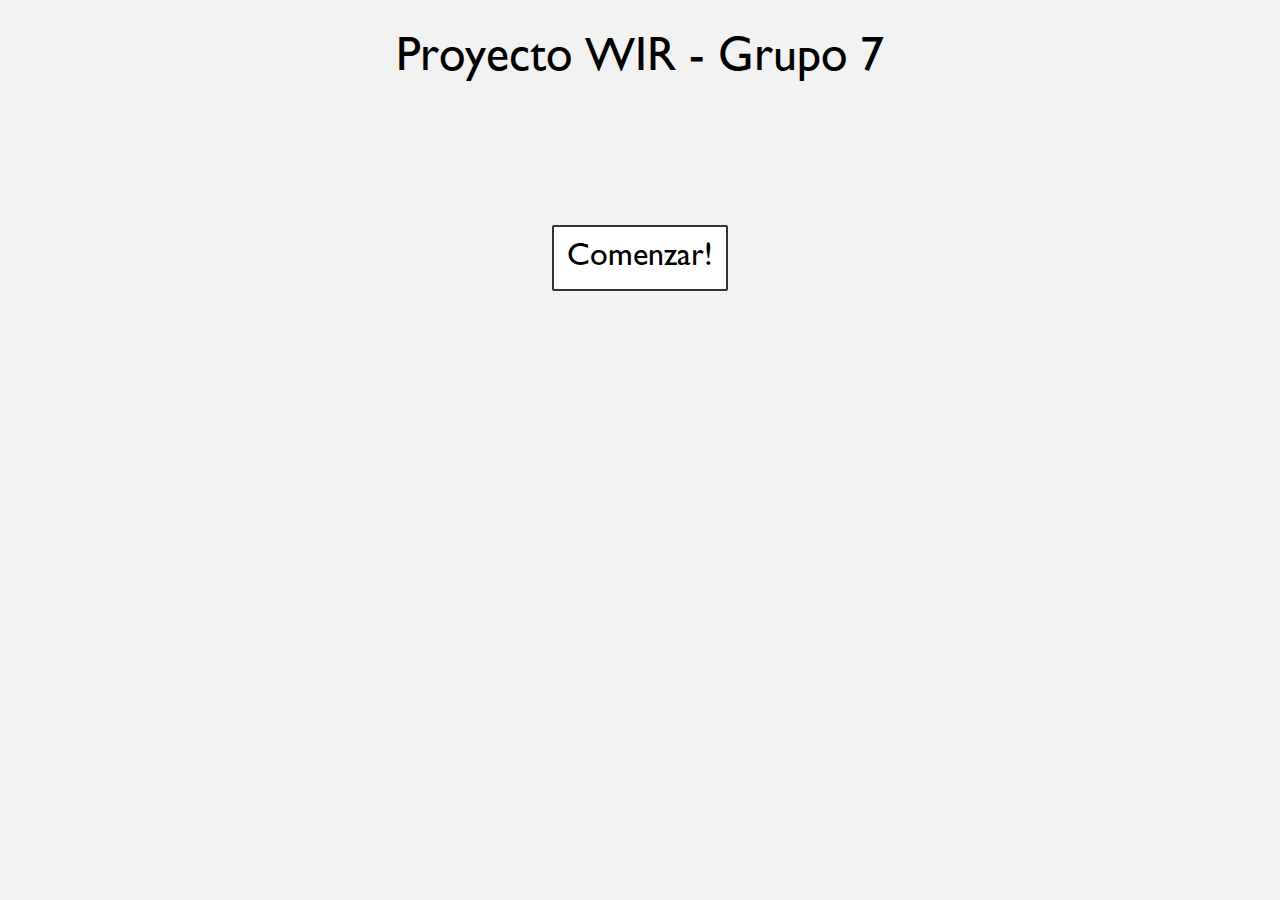
==== index.html @ d469bcff "creacion del repo" ====
<!DOCTYPE html>

<html>

  <head>

    <meta charset="UTF-8" />

    <title>WIR-Grupo 7</title>

    <link rel="icon" type="image/jpg" href="">

    <link rel="stylesheet" href="css/style.css" />

    <link rel="stylesheet" href="font-awesome-4.2.0/css/font-awesome.min.css" />

    <script type="text/javascript" src="jquery/jquery-2.1.1.min.js"></script>

    <script type="text/javascript" src="js/mainScreen.js"></script>

  </head>

  <body>

    <div id="fb-root"></div>

    <script>

      (function(d, s, id){
         var js, fjs = d.getElementsByTagName(s)[0];
         if (d.getElementById(id)) {return;}
         js = d.createElement(s); js.id = id;
         js.src = "js/sdk.js";
         fjs.parentNode.insertBefore(js, fjs);
       }(document, 'script', 'facebook-jssdk'));

    </script>

    <h1>Proyecto WIR - Grupo 7</h1>

    <center>

      <button id="fbLoginButton">Comenzar!</button>

    </center>
    
  </body>

</html>
---- css/style.css ----
/***********************************************************************************************/
/* BASIC AND NAVIGATION                                                                        */
/***********************************************************************************************/

@font-face {
	font-family: 'GothamLight';
	src: url('../assets/fonts/Gotham/light/GothamLight.eot');
	src: local('GothamLight'), url('../assets/fonts/Gotham/light/GothamLight.woff') format('woff'), url('../assets/fonts/Gotham/light/GothamLight.ttf') format('truetype');
}

@font-face {
	font-family: 'GothamBold';
	src: url('../assets/fonts/Gotham/bold/GothamBold.eot');
	src: local('GothamBold'), url('../assets/fonts/Gotham/bold/GothamBold.woff') format('woff'), url('../assets/fonts/Gotham/bold/GothamBold.ttf') format('truetype');
}

@font-face {
    font-family: 'gillSans';
    src: url('../assets/fonts/Gill Sans C.ttf') format('truetype');
    font-weight: normal;
    font-style: normal;
}

@font-face {
    font-family: 'pnova';
    src: url('../assets/fonts/Mark Simonson - Proxima Nova Regular.otf') format('truetype');
    font-weight: normal;
    font-style: normal;
}

body{
	background-color: #F2F2F2;
	overflow: auto;
	position: absolute;
	height: 100%;
	width: 100%;
	font-size: 1em;
	font-family: gillSans;
	font-weight: normal;
	overflow: hidden;
	z-index: -1;
	margin: 0;

	-webkit-font-smoothing: antialiased;
}

h1{
	text-align: center;
	font: inherit;
	font-size: 3em;
}

center{
	position: absolute;
	width: 100%;
	top: 25%;
}

#fbLoginButton{
	font: inherit;
	border: 2px solid #333;
	background-color: #FFF;
	padding: 1%;
	font-size: 2em;
	border-radius: 2px;
	cursor: pointer;

	-webkit-transition: 1s ease;
	-moz-transition: 1s ease;
	-o-transition: 1s ease;
	-ms-transition: 1s ease;
	transition: 1s ease;  	
}

#fbLoginButton:hover{
	background-color: #333;
	color: #FFF;
}
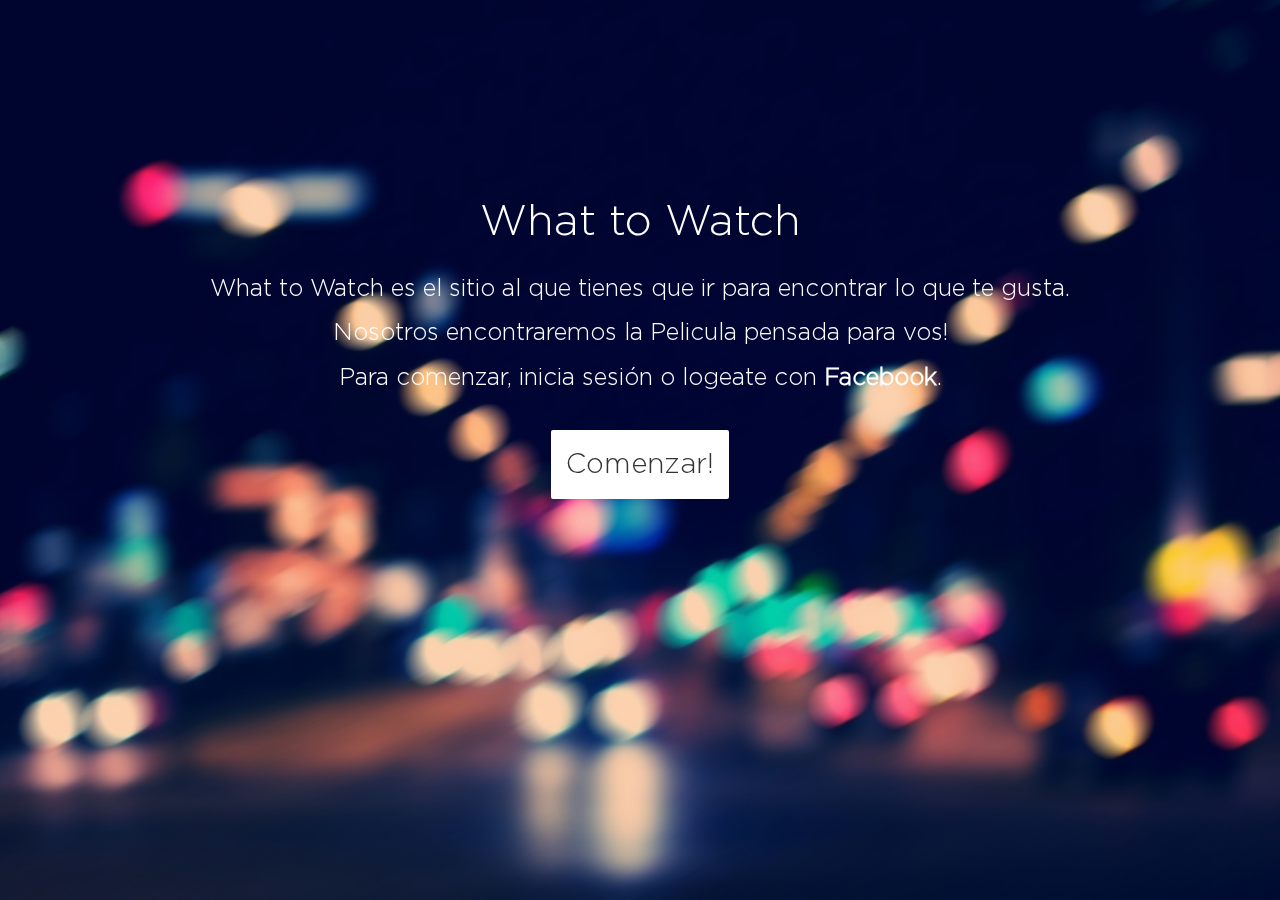
==== commit eb0585c8: "login" ====
--- a/index.html
+++ b/index.html
@@ -11,39 +11,48 @@
     <link rel="icon" type="image/jpg" href="">
 
     <link rel="stylesheet" href="css/style.css" />
-
+    <link rel="stylesheet" href="bootstrap/css/bootstrap.css" />
     <link rel="stylesheet" href="font-awesome-4.2.0/css/font-awesome.min.css" />
 
     <script type="text/javascript" src="jquery/jquery-2.1.1.min.js"></script>
-
     <script type="text/javascript" src="js/mainScreen.js"></script>
+    <script type="text/javascript" src="js/sdk.js"></script>
+    <script type="text/javascript" src="js/globales.js"></script>
 
   </head>
 
   <body>
+    <div id="wrapper">
+      <div id="fb-root"></div>
 
-    <div id="fb-root"></div>
+      <script>
 
-    <script>
+        window.fbAsyncInit = function() {
+          FB.init({
+            appId      : '295947183948004',
+            xfbml      : true,
+            version    : 'v2.2'
+          });
+        };
+    
+        (function(d, s, id){
+           var js, fjs = d.getElementsByTagName(s)[0];
+           if (d.getElementById(id)) {return;}
+           js = d.createElement(s); js.id = id;
+           js.src = "//connect.facebook.net/en_US/sdk.js";
+           fjs.parentNode.insertBefore(js, fjs);
+         }(document, 'script', 'facebook-jssdk'));
 
-      (function(d, s, id){
-         var js, fjs = d.getElementsByTagName(s)[0];
-         if (d.getElementById(id)) {return;}
-         js = d.createElement(s); js.id = id;
-         js.src = "js/sdk.js";
-         fjs.parentNode.insertBefore(js, fjs);
-       }(document, 'script', 'facebook-jssdk'));
+      </script>
 
-    </script>
-
-    <h1>Proyecto WIR - Grupo 7</h1>
-
-    <center>
-
-      <button id="fbLoginButton">Comenzar!</button>
-
-    </center>
-    
+      <center>
+        <h1>What to Watch</h1>
+        <p>What to Watch es el sitio al que tienes que ir para encontrar lo que te gusta.</p>
+        <p>Nosotros encontraremos la Pelicula pensada para vos!</p>
+        <p>Para comenzar, inicia sesión o logeate con <strong>Facebook</strong>.</p>
+        <button id="fbLoginButton">Comenzar!</button>
+      </center>
+    </div>  
   </body>
 
 </html>
--- a/css/style.css
+++ b/css/style.css
@@ -30,16 +30,13 @@
 }
 
 body{
-	background-color: #F2F2F2;
-	overflow: auto;
+	color: white !important;
 	position: absolute;
 	height: 100%;
 	width: 100%;
-	font-size: 1em;
-	font-family: gillSans;
+	overflow-x: hidden;
 	font-weight: normal;
-	overflow: hidden;
-	z-index: -1;
+	font-family: GothamLight !important;
 	margin: 0;
 
 	-webkit-font-smoothing: antialiased;
@@ -54,17 +51,20 @@
 center{
 	position: absolute;
 	width: 100%;
-	top: 25%;
+	top: 20%;
 }
 
 #fbLoginButton{
 	font: inherit;
-	border: 2px solid #333;
+	border: 2px solid #fff;
 	background-color: #FFF;
+	color: #333;
 	padding: 1%;
 	font-size: 2em;
 	border-radius: 2px;
 	cursor: pointer;
+	outline: none;
+	margin-top: 25px;
 
 	-webkit-transition: 1s ease;
 	-moz-transition: 1s ease;
@@ -74,6 +74,231 @@
 }
 
 #fbLoginButton:hover{
-	background-color: #333;
+	background-color: #2ebaad;
+	border: 2px solid #2ebaad;
 	color: #FFF;
-}+}
+
+header {
+	width: 100%;
+	height: 80px;
+}
+
+header h1 {
+	margin: 0;
+}
+
+footer {
+	text-align: center;
+	width: 1170px;
+  	padding-right: 15px;
+	padding-left: 15px;
+	padding-bottom: 15px;
+	margin-right: auto;
+	margin-left: auto;
+}
+
+
+#wrapper {
+
+	width: 100%;
+	height: 100%;
+	overflow: scroll;
+	background-image: url(../assets/background.jpg);
+	background-repeat: no-repeat;
+	background-size: 100% 100%;
+	position: fixed;
+}
+
+/***************/
+/**** INDEX ****/
+/***************/
+
+center p {
+	font-size: 18pt;
+}
+center h1 {
+	font-size: 32pt;
+	margin-bottom: 25px;
+}
+
+
+/**************/
+/**** MENU ****/
+/**************/
+
+#menu{
+	height: 40px;
+	width: 100%;
+	margin-bottom: 20px;
+}
+
+nav {  
+    display: block;  
+    margin-bottom: 10px;  
+}  
+nav ul {  
+    list-style: none;  
+    font-size: 14px;  
+}  
+nav ul li {  
+    display: inline;  
+}  
+nav ul li a {  
+    display: block;  
+    float: left;  
+    padding: 3px 6px;  
+    color: #575c7d;  
+    text-decoration: none;  
+    font-weight: bold;  
+}  
+nav ul li a:hover {  
+    background: #deff90;  
+    color: #485e0f;  
+    padding: 3px 6px;  
+    margin: 0;  
+    text-decoration: none;  
+} 
+
+/***************************/
+/********** HOME ***********/
+/***************************/
+
+#container {
+
+	padding: 0
+}
+
+#container .col-lg-4 {
+
+	overflow: hidden;
+	text-align: center;
+	position: relative;
+	margin: 3px;
+	border: 3px solid rgba(255,255,255,0.9);
+	padding: 0;
+	height: 732px;
+	width: 32.8% !important;
+	background-color: rgba(255,255,255,0.9);
+	color: #525252;
+
+	/*-webkit-box-shadow: 1px 1px 1px 1px #ccc;
+	-moz-box-shadow: 1px 1px 1px 1px #ccc;
+	box-shadow: 1px 1px 1px 1px #ccc;*/
+}
+
+#container .col-lg-2{
+
+	cursor: pointer;
+	overflow: hidden;
+	text-align: center;
+	position: relative;
+	width: 15%;
+	height: 240px;
+	margin: 3px;
+	border: 3px solid rgba(255,255,255,0.9);
+	padding: 0;
+
+	/*-webkit-box-shadow: 1px 1px 1px 1px #ccc;
+	-moz-box-shadow: 1px 1px 1px 1px #ccc;
+	box-shadow: 1px 1px 1px 1px #ccc;*/
+}
+
+/* Caption Common Style */
+#container .col-lg-2 .caption {
+	background-color: rgba(0,0,0,0.8);
+	position: absolute;
+	color: #fff;
+	z-index: 100;
+	left: 0;
+	top: 0px;
+	height: 100%;
+	width: 100%;
+	opacity: 0;
+
+	-webkit-transition: all 300ms ease-out;
+	-moz-transition: all 300ms ease-out;
+	-o-transition: all 300ms ease-out;
+	-ms-transition: all 300ms ease-out;	
+	transition: all 300ms ease-out;
+}
+
+#container .img_peli img{
+	width: 100%;
+	height: 100%;
+	display: inline;
+	left: 0;
+
+	-webkit-transition: all 300ms ease-out;
+	-moz-transition: all 300ms ease-out;
+	-o-transition: all 300ms ease-out;
+	-ms-transition: all 300ms ease-out;	
+	transition: all 300ms ease-out;
+}
+
+#container .img_peli_principal #img_ppl{
+	width: 383px;
+	height: 520px;
+	/*display: inline;*/
+	margin-bottom: 15px;
+	background-repeat: no-repeat;
+	background-position: center;
+	background-size: 380px 520px !important; 
+
+	-webkit-transition: background-image 0.7s ease-in-out;
+	-moz-transition: background-image 0.7s ease-in-out;
+	-o-transition: background-image 0.7s ease-in-out;
+	transition: background-image 0.7s ease-in-out;
+}
+
+/** Scale Caption :hover Behaviour **/
+#container .col-lg-2:hover img{
+	-moz-transform: scale(1.4);
+	-o-transform: scale(1.4);
+	-webkit-transform: scale(1.4);
+	transform: scale(1.4);
+}
+
+#container .col-lg-2 .scale-caption h3, 
+#container .col-lg-2 .scale-caption p {
+	position: relative;
+	left: -200px;
+	width: auto;
+	-webkit-transition: all 300ms ease-out;
+	-moz-transition: all 300ms ease-out;
+	-o-transition: all 300ms ease-out;
+	-ms-transition: all 300ms ease-out;	
+	transition: all 300ms ease-out;
+}
+
+#container .col-lg-2 .scale-caption h3, #desc_ppl p{
+	-webkit-transition-delay: 300ms;
+	-moz-transition-delay: 300ms;
+	-o-transition-delay: 300ms;
+	-ms-transition-delay: 300ms;	
+	transition-delay: 300ms;
+}
+
+#container .col-lg-2 .scale-caption p {
+	-webkit-transition-delay: 500ms;
+	-moz-transition-delay: 500ms;
+	-o-transition-delay: 500ms;
+	-ms-transition-delay: 500ms;	
+	transition-delay: 500ms;
+}
+
+#container .col-lg-2:hover .scale-caption h3, 
+#container .col-lg-2:hover .scale-caption p {
+	-moz-transform: translateX(200px);
+	-o-transform: translateX(200px);
+	-webkit-transform: translateX(200px);
+	transform: translateX(200px);
+}
+
+#container .col-lg-2:hover .scale-caption  {
+	opacity: 1;
+}
+
+
+
+
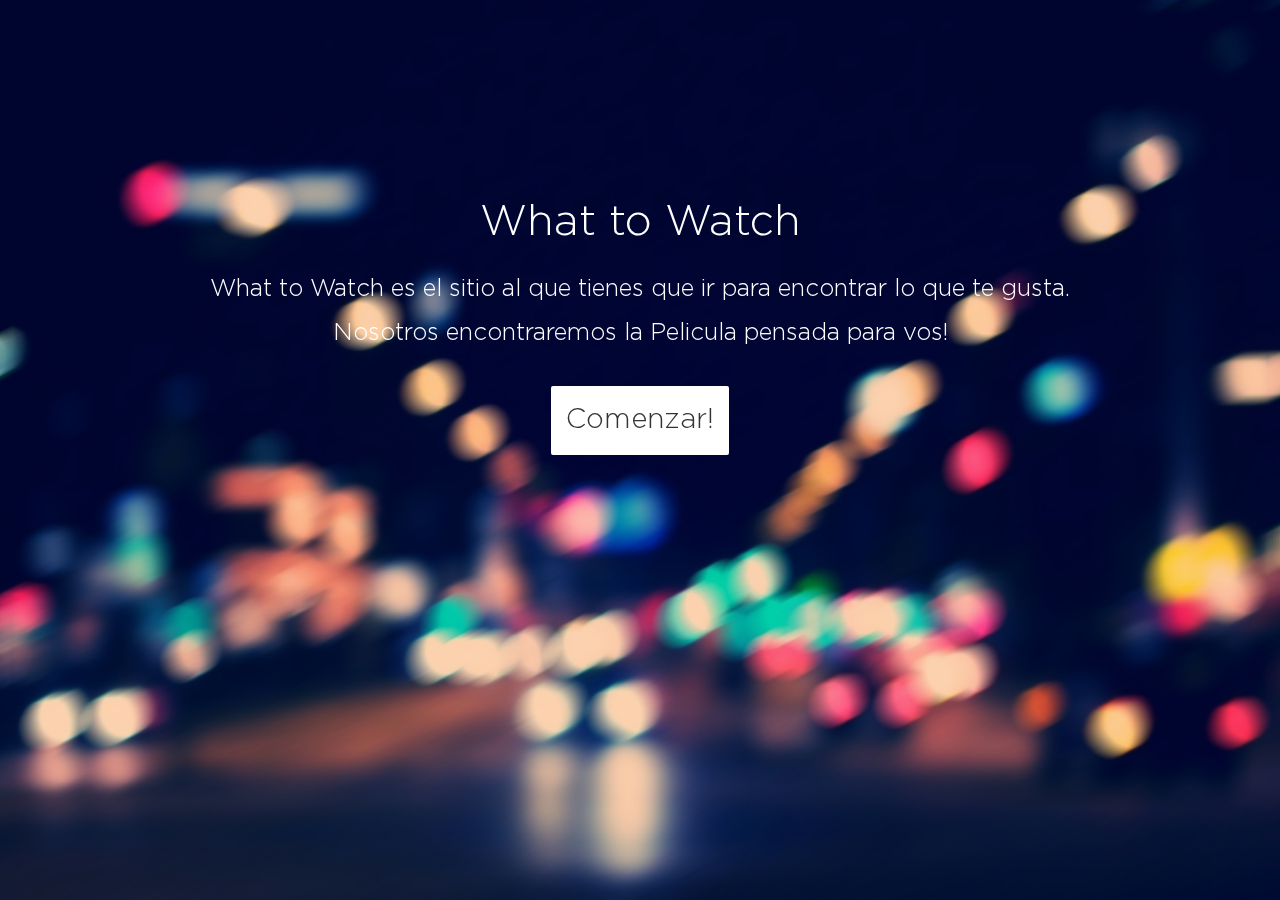
==== commit b32b0caf: "sessionStorage, click en like" ====
--- a/index.html
+++ b/index.html
@@ -49,7 +49,7 @@
         <h1>What to Watch</h1>
         <p>What to Watch es el sitio al que tienes que ir para encontrar lo que te gusta.</p>
         <p>Nosotros encontraremos la Pelicula pensada para vos!</p>
-        <p>Para comenzar, inicia sesión o logeate con <strong>Facebook</strong>.</p>
+        <!--<p>Para comenzar, inicia sesión o logeate con <strong>Facebook</strong>.</p>-->
         <button id="fbLoginButton">Comenzar!</button>
       </center>
     </div>  
--- a/css/style.css
+++ b/css/style.css
@@ -40,6 +40,14 @@
 	margin: 0;
 
 	-webkit-font-smoothing: antialiased;
+}
+
+::-webkit-scrollbar { 
+    display: none; 
+}
+
+body#nav {
+	background-color: transparent;
 }
 
 h1{
@@ -79,9 +87,33 @@
 	color: #FFF;
 }
 
+
+.include {
+	width: 100%; 
+}
+.include[name="footer"] {
+	height: 100px;
+	overflow: hidden; 
+	position: absolute;
+}
+
+.include[name="header"] {
+	height: 80px; 
+	padding-top: 20px;
+	margin-bottom: 20px;
+}
+
+.include[name="nav"] {
+	height: 40px; 
+	width: 1170px;
+	margin-left: auto;
+	margin-right: auto;
+	margin-bottom: 20px;
+}
+
 header {
 	width: 100%;
-	height: 80px;
+	height: 60px;
 }
 
 header h1 {
@@ -93,9 +125,10 @@
 	width: 1170px;
   	padding-right: 15px;
 	padding-left: 15px;
-	padding-bottom: 15px;
+	/*padding-bottom: 15px;*/
+	margin-left: auto;
 	margin-right: auto;
-	margin-left: auto;
+	bottom: 0;
 }
 
 
@@ -110,59 +143,58 @@
 	position: fixed;
 }
 
-/***************/
-/**** INDEX ****/
-/***************/
+/***********************************************************************************************/
+/* INDEX                                                                                       */
+/***********************************************************************************************/
 
 center p {
+
 	font-size: 18pt;
 }
 center h1 {
+
 	font-size: 32pt;
 	margin-bottom: 25px;
 }
 
-
-/**************/
-/**** MENU ****/
-/**************/
-
-#menu{
-	height: 40px;
-	width: 100%;
+/***********************************************************************************************/
+/* MENU                                                                                        */
+/***********************************************************************************************/
+
+nav {
+
+	height: 40px; 
+	width: 1170px;
+	margin-left: auto;
+	margin-right: auto;
 	margin-bottom: 20px;
 }
 
-nav {  
-    display: block;  
-    margin-bottom: 10px;  
-}  
-nav ul {  
-    list-style: none;  
-    font-size: 14px;  
-}  
-nav ul li {  
-    display: inline;  
-}  
-nav ul li a {  
-    display: block;  
-    float: left;  
-    padding: 3px 6px;  
-    color: #575c7d;  
-    text-decoration: none;  
+.nav-pills > li > a {  
+
+    color: white;  
     font-weight: bold;  
-}  
-nav ul li a:hover {  
-    background: #deff90;  
-    color: #485e0f;  
-    padding: 3px 6px;  
-    margin: 0;  
-    text-decoration: none;  
 } 
 
-/***************************/
-/********** HOME ***********/
-/***************************/
+.nav-pills > li.active > a {  
+
+    color: white;  
+    font-weight: bold;  
+	background-color: #2ebaad !important;
+	border-radius: 0 !important;
+} 
+
+.nav-pills > li > a:hover {  
+
+    color: #333 !important;  
+    background-color: #A7CFCB !important;
+	border-radius: 0 !important;
+} 
+
+
+/***********************************************************************************************/
+/* HOME                                                                                        */
+/***********************************************************************************************/
 
 #container {
 
@@ -178,7 +210,7 @@
 	border: 3px solid rgba(255,255,255,0.9);
 	padding: 0;
 	height: 732px;
-	width: 32.8% !important;
+	width: 28% !important;
 	background-color: rgba(255,255,255,0.9);
 	color: #525252;
 
@@ -193,7 +225,7 @@
 	overflow: hidden;
 	text-align: center;
 	position: relative;
-	width: 15%;
+	width: 13.75%;
 	height: 240px;
 	margin: 3px;
 	border: 3px solid rgba(255,255,255,0.9);
@@ -237,13 +269,12 @@
 }
 
 #container .img_peli_principal #img_ppl{
-	width: 383px;
-	height: 520px;
-	/*display: inline;*/
-	margin-bottom: 15px;
+	width: 332px;
+	height: 482px;
+	margin-bottom: 6px;
 	background-repeat: no-repeat;
-	background-position: center;
-	background-size: 380px 520px !important; 
+	background-position: top center;
+	background-size: 332px 482px !important;
 
 	-webkit-transition: background-image 0.7s ease-in-out;
 	-moz-transition: background-image 0.7s ease-in-out;
@@ -259,16 +290,35 @@
 	transform: scale(1.4);
 }
 
+#container .col-lg-4 h3 {
+	margin-top: 15px;
+}
+
+#container .col-lg-4 p {
+	padding-right: 3px;
+	padding-left: 3px;
+}
+
 #container .col-lg-2 .scale-caption h3, 
 #container .col-lg-2 .scale-caption p {
 	position: relative;
 	left: -200px;
 	width: auto;
+	margin-top: 10px;
+	padding-left: 3px;
+	padding-right: 3px;
 	-webkit-transition: all 300ms ease-out;
 	-moz-transition: all 300ms ease-out;
 	-o-transition: all 300ms ease-out;
 	-ms-transition: all 300ms ease-out;	
 	transition: all 300ms ease-out;
+}
+
+#container .col-lg-2 .scale-caption h3 {
+	font-size: 15pt !important;
+} 
+#container .col-lg-2 .scale-caption p {
+	font-size: 12.5px !important;
 }
 
 #container .col-lg-2 .scale-caption h3, #desc_ppl p{
@@ -299,6 +349,164 @@
 	opacity: 1;
 }
 
-
-
-
+.img_peli_principal #love_ppl, .img_peli_principal #hate_ppl{
+	float: right;
+}
+
+#love_ppl:active, #hate_ppl:active{
+	-moz-transform: scale(0.7);
+	-o-transform: scale(0.7);
+	-webkit-transform: scale(0.7);
+	transform: scale(0.7);
+}
+
+#likes {
+	text-align: left;
+	width: 77%;
+	margin-right: 10px;
+	padding-left: 3px;
+	display: inline-block;
+}
+
+/***********************************************************************************************/
+/* RECOMMENDED                                                                                 */
+/***********************************************************************************************/
+
+.recommended{
+	margin: 0 !important;
+	margin-left: 520px !important;
+}
+
+#div_descrip {
+	width: 500px;
+	background: rgba(0,0,0,0.1);
+	height: 435px;
+	position: absolute;
+	margin-top: 13px;
+	text-align: center;
+	padding: 12px;
+}
+
+#div_descrip h3, #div_descrip div {
+	margin-bottom: 20px;
+}
+#div_descrip h3 {
+	font-size: 26pt;
+	margin-top: 25px;
+}
+#div_descrip p {
+	font-size: 13pt;
+}
+#div_descrip #love_ppl, #div_descrip #hate_ppl{
+	float: right;
+}
+
+/***********************************************************************************************/
+/* SEEN                                                                                        */
+/***********************************************************************************************/
+
+.seen {
+	height: 300px !important;
+}
+
+.seen ul li {
+	width: 183px !important;
+}
+.seen ul li.active {
+	margin: 0 -13px !important;
+}
+
+#seen_title {
+	text-align: center;
+}
+
+.seen_like {
+	text-align: center;
+}
+
+/***********************************************************************************************/
+/* TOP 10                                                                                      */
+/***********************************************************************************************/
+
+.top10 {
+	height: 300px !important;
+}
+
+.top10 ul li {
+	width: 183px !important;
+}
+.top10 ul li.active {
+	margin: 0 -13px !important;
+}
+
+#top10_title {
+	text-align: center;
+}
+
+.top10_like{
+	text-align: center;
+}
+
+/***********************************************************************************************/
+/* LIKES                                                                                       */
+/***********************************************************************************************/
+
+#love_ppl, #hate_ppl {
+	width: 25px;
+	height: auto;
+	margin-right: 3px;
+	margin-left: 3px;
+}
+
+/***********************************************************************************************/
+/* CARRUSEL                                                                                    */
+/***********************************************************************************************/
+
+#effects > ul > li.active:active {
+	-moz-transform: scale(0.9);
+	-o-transform: scale(0.9);
+	-webkit-transform: scale(0.9);
+	transform: scale(0.9);
+}
+#effects > ul > li.active:hover {
+	-moz-transform: scale(1.05);
+	-o-transform: scale(1.05);
+	-webkit-transform: scale(1.05);
+	transform: scale(1.05);
+}
+
+.div_item_carrusel {
+	height: 100%;
+	position: absolute;
+	bottom: 0;
+}
+
+.div_item_carrusel img {
+	width: 100%;
+	height: 100%;
+	display: inline;
+	left: 0;
+	border: 3px solid rgba(255,255,255,0.9);
+}
+
+.btn {
+	color: white;
+	font-weight: bold;
+	background-color: #2ebaad !important;
+	border-radius: 0 !important;
+
+}
+.btn:hover{
+    color: #333 !important;  
+    background-color: #A7CFCB !important;
+}
+.btn:active{
+	border: none !important;
+	-moz-transform: scale(0.9);
+	-o-transform: scale(0.9);
+	-webkit-transform: scale(0.9);
+	transform: scale(0.9);
+}
+
+
+
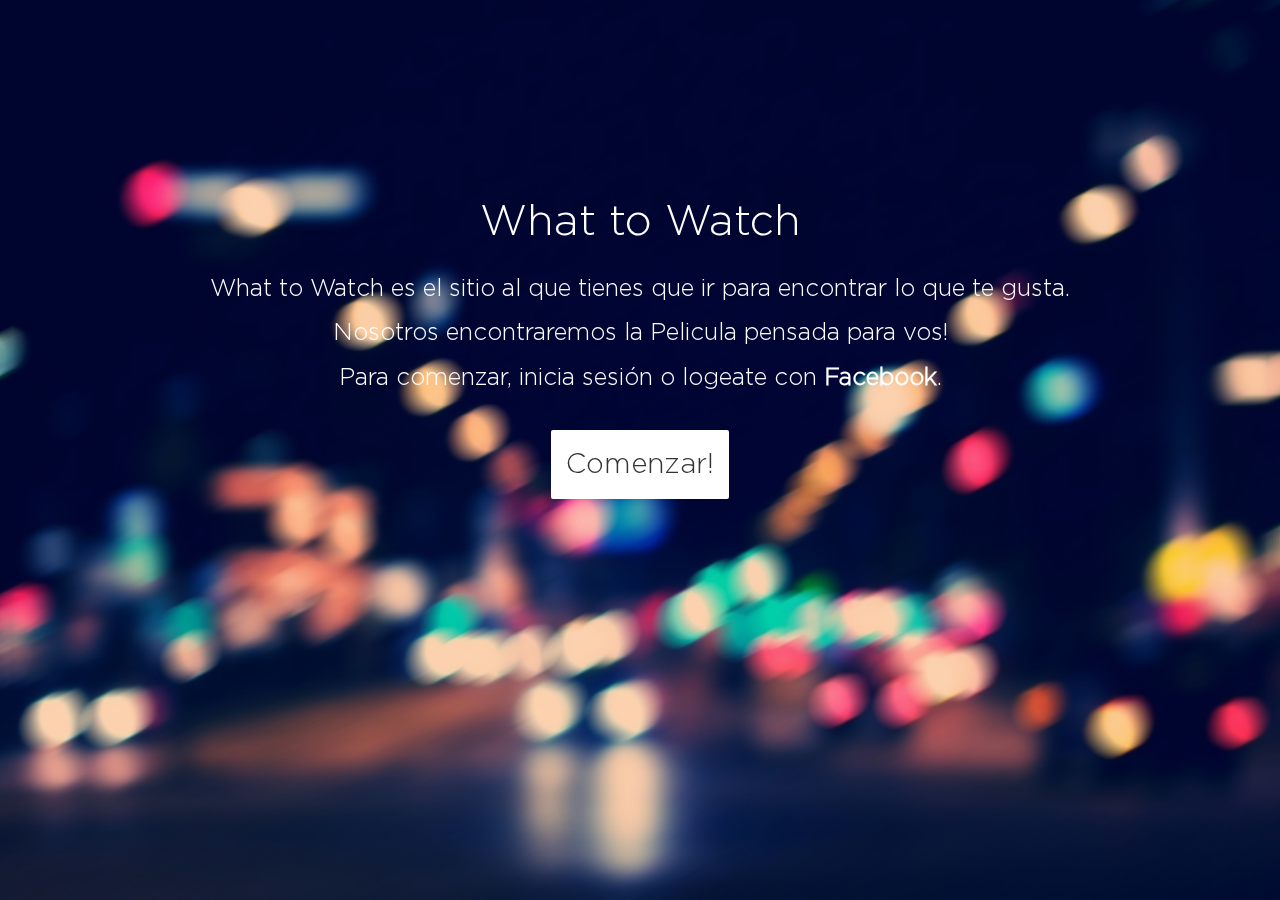
==== commit 9e1e626d: "imagen de perfil" ====
--- a/index.html
+++ b/index.html
@@ -49,7 +49,7 @@
         <h1>What to Watch</h1>
         <p>What to Watch es el sitio al que tienes que ir para encontrar lo que te gusta.</p>
         <p>Nosotros encontraremos la Pelicula pensada para vos!</p>
-        <!--<p>Para comenzar, inicia sesión o logeate con <strong>Facebook</strong>.</p>-->
+        <p>Para comenzar, inicia sesión o logeate con <strong>Facebook</strong>.</p>
         <button id="fbLoginButton">Comenzar!</button>
       </center>
     </div>  
--- a/css/style.css
+++ b/css/style.css
@@ -112,13 +112,30 @@
 }
 
 header {
-	width: 100%;
+	margin: auto;
+	width: 1190px;
 	height: 60px;
 }
 
 header h1 {
 	margin: 0;
-}
+	width: 100%;
+	position: absolute;
+	float: left;
+}
+
+.circular { 
+	float: right;
+	width: 60px; 
+	height: 60px; 
+	border-radius: 150px; 
+	-webkit-border-radius: 150px; 
+	-moz-border-radius: 150px; 
+	/*background: url(../assets/FacebookButton.png) no-repeat; */
+	background-size: 66px 66px;
+	background-position: center;
+}
+
 
 footer {
 	text-align: center;
